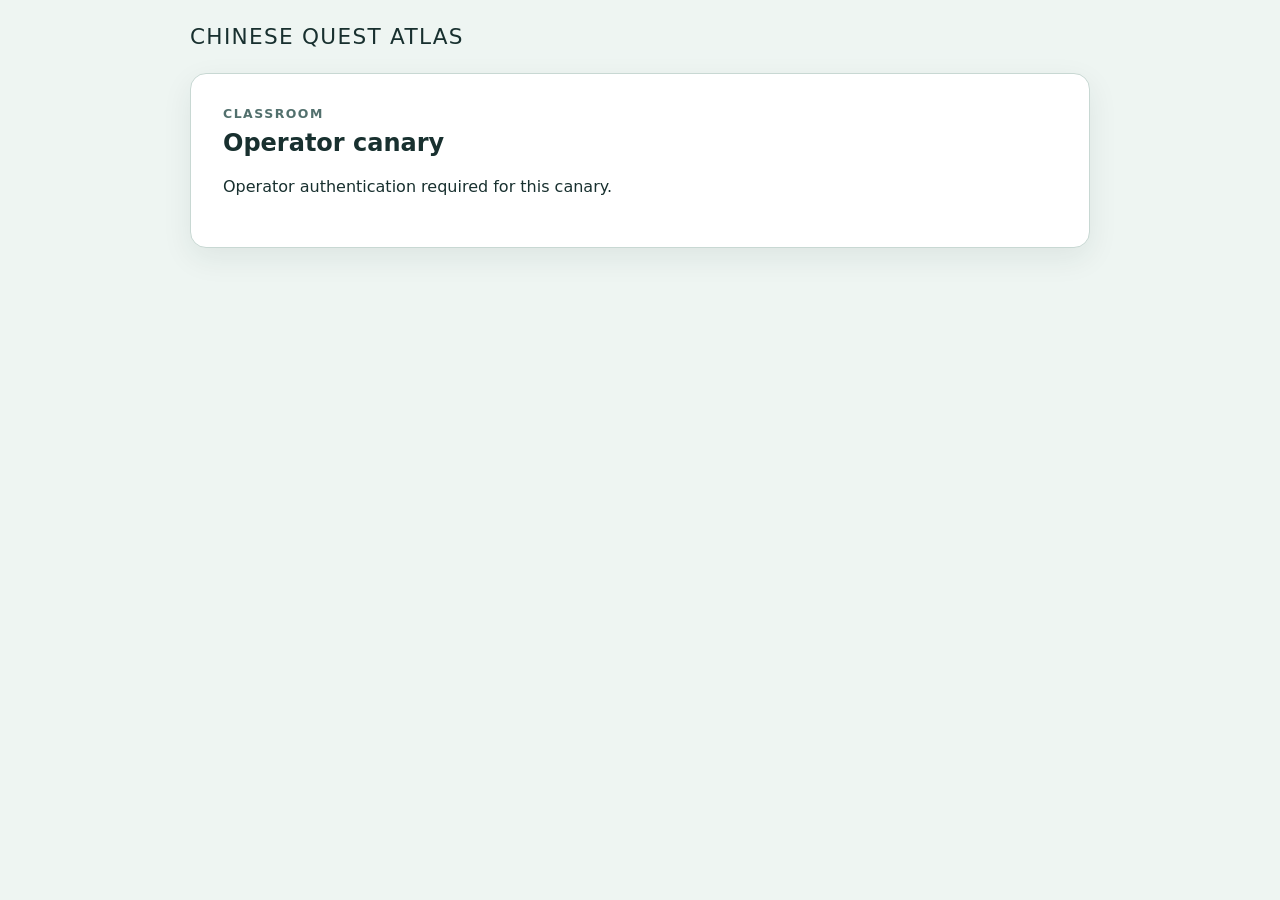
==== index.html @ e7438798 "Publish restored classroom canary" ====
<!doctype html>
<html lang="en">
  <head>
    <meta charset="UTF-8">
    <meta name="viewport" content="width=device-width, initial-scale=1.0">
    <meta name="referrer" content="strict-origin">
    <meta http-equiv="Content-Security-Policy" content="default-src 'self'; script-src 'self'; style-src 'self' 'unsafe-inline'; connect-src https://identitytoolkit.googleapis.com https://securetoken.googleapis.com https://firestore.googleapis.com; img-src 'self' data:; font-src 'self'; frame-src 'none'; worker-src 'self' blob:; object-src 'none'; base-uri 'self'; form-action 'self'">
    <title>Chinese Quest Atlas Classroom</title>
    <link rel="stylesheet" href="./styles.css">
  </head>
  <body>
    <div id="root">
      <main class="shell"><p role="status">Loading classroom…</p></main>
    </div>
    <script src="./config.js"></script>
    <script type="module" src="./classroom.js"></script>
  </body>
</html>
---- styles.css ----
:root {
  color-scheme: light;
  font-family: Inter, ui-sans-serif, system-ui, -apple-system, BlinkMacSystemFont, "Segoe UI", sans-serif;
  color: #18302f;
  background: #eef5f2;
}

* { box-sizing: border-box; }
body { margin: 0; min-width: 280px; min-height: 100vh; }
button, input { font: inherit; }
button:focus-visible, input:focus-visible { outline: 3px solid #2563eb; outline-offset: 2px; }
.shell { width: min(900px, calc(100% - 28px)); margin: 0 auto; padding: 24px 0 48px; }
.topbar { display: flex; align-items: center; justify-content: space-between; gap: 16px; margin-bottom: 24px; }
.brand { margin: 0; font-size: clamp(1rem, 4vw, 1.35rem); letter-spacing: .06em; }
.card { padding: clamp(18px, 5vw, 32px); border: 1px solid #c8d8d3; border-radius: 16px; background: #fff; box-shadow: 0 10px 30px rgb(23 48 47 / 8%); }
.eyebrow { margin: 0 0 8px; color: #52706d; font-size: .78rem; font-weight: 800; letter-spacing: .12em; text-transform: uppercase; }
h1, h2, h3 { line-height: 1.2; }
h1 { margin: 0 0 12px; }
.state-copy { max-width: 62ch; line-height: 1.6; }
.login-form { display: grid; gap: 12px; max-width: 420px; }
.login-form label { display: grid; gap: 6px; font-weight: 700; }
.login-form input { width: 100%; padding: 12px; border: 1px solid #9db4af; border-radius: 8px; }
.primary, .secondary { min-height: 44px; padding: 10px 18px; border-radius: 9px; font-weight: 750; cursor: pointer; }
.primary { border: 0; color: #fff; background: #0f766e; }
.secondary { border: 1px solid #98ada9; color: #18302f; background: #fff; }
button:disabled { cursor: not-allowed; opacity: .58; }
.notice { padding: 12px 14px; border-radius: 9px; background: #eff6ff; color: #1e3a8a; }
.error { padding: 12px 14px; border-radius: 9px; background: #fff1f2; color: #9f1239; }
.freeze { margin-bottom: 18px; padding: 14px; border: 1px solid #e5c36b; border-radius: 10px; background: #fffbeb; color: #854d0e; font-weight: 750; }
.part-header { display: flex; align-items: start; justify-content: space-between; gap: 16px; margin-bottom: 18px; }
.part-header h1 { margin-bottom: 0; }
.task-list { display: grid; gap: 18px; }
.task-shell { position: relative; }
.completed { display: inline-block; margin: 0 0 4px; padding: 6px 10px; border-radius: 999px; background: #dcfce7; color: #166534; font-weight: 750; }
.task-message { margin-top: 8px; }
@media (max-width: 560px) {
  .topbar, .part-header { align-items: stretch; flex-direction: column; }
  .secondary { width: 100%; }
}
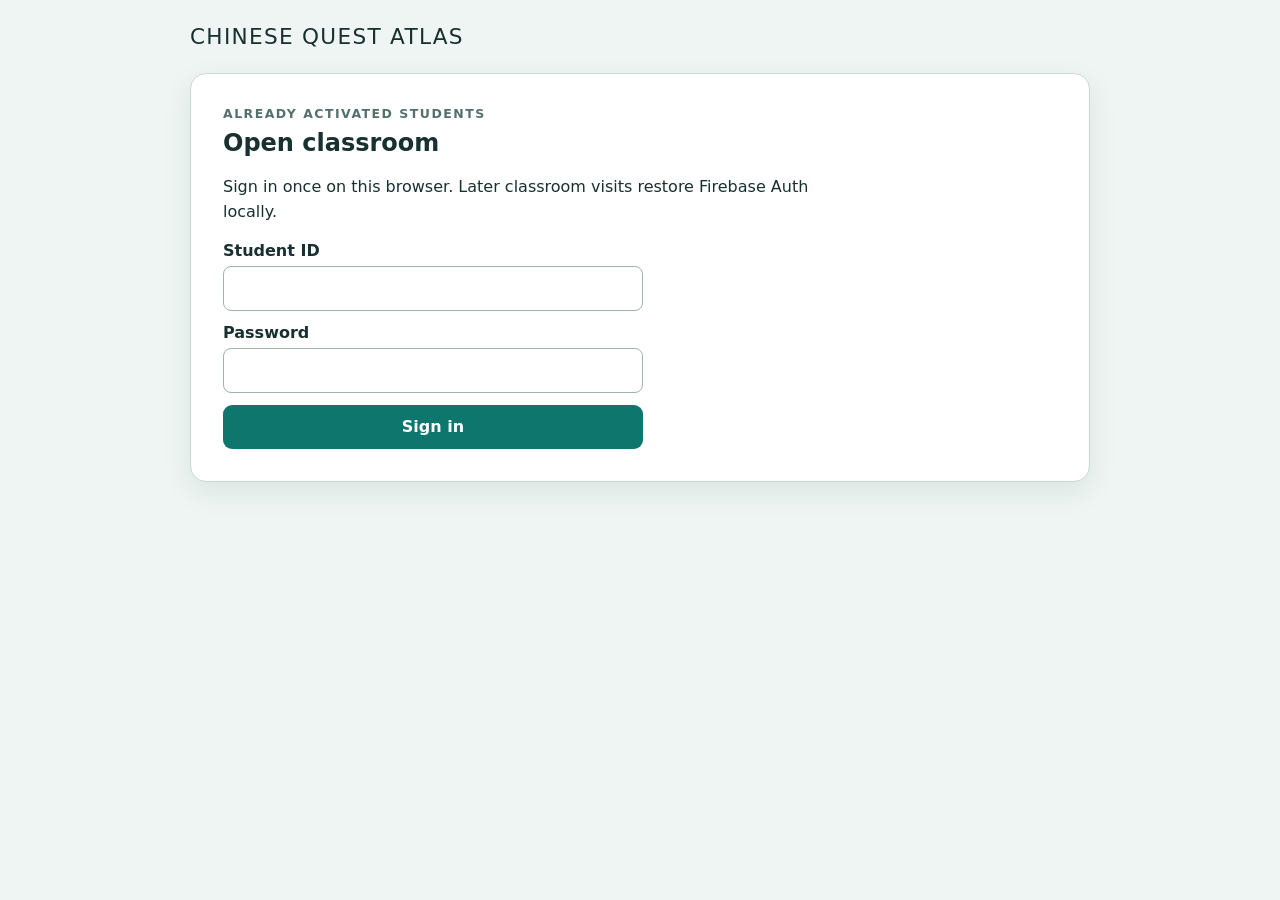
==== commit ac4006f0: "Publish production Student runtime" ====
--- a/index.html
+++ b/index.html
@@ -4,7 +4,7 @@
     <meta charset="UTF-8">
     <meta name="viewport" content="width=device-width, initial-scale=1.0">
     <meta name="referrer" content="strict-origin">
-    <meta http-equiv="Content-Security-Policy" content="default-src 'self'; script-src 'self'; style-src 'self' 'unsafe-inline'; connect-src https://identitytoolkit.googleapis.com https://securetoken.googleapis.com https://firestore.googleapis.com; img-src 'self' data:; font-src 'self'; frame-src 'none'; worker-src 'self' blob:; object-src 'none'; base-uri 'self'; form-action 'self'">
+    <meta http-equiv="Content-Security-Policy" content="default-src 'self'; script-src 'self'; style-src 'self' 'unsafe-inline'; connect-src 'self' https://identitytoolkit.googleapis.com https://securetoken.googleapis.com https://firestore.googleapis.com https://chinese-quest-atlas.vercel.app; img-src 'self' data:; font-src 'self'; frame-src 'none'; worker-src 'self' blob:; object-src 'none'; base-uri 'self'; form-action 'self'">
     <title>Chinese Quest Atlas Classroom</title>
     <link rel="stylesheet" href="./styles.css">
   </head>
